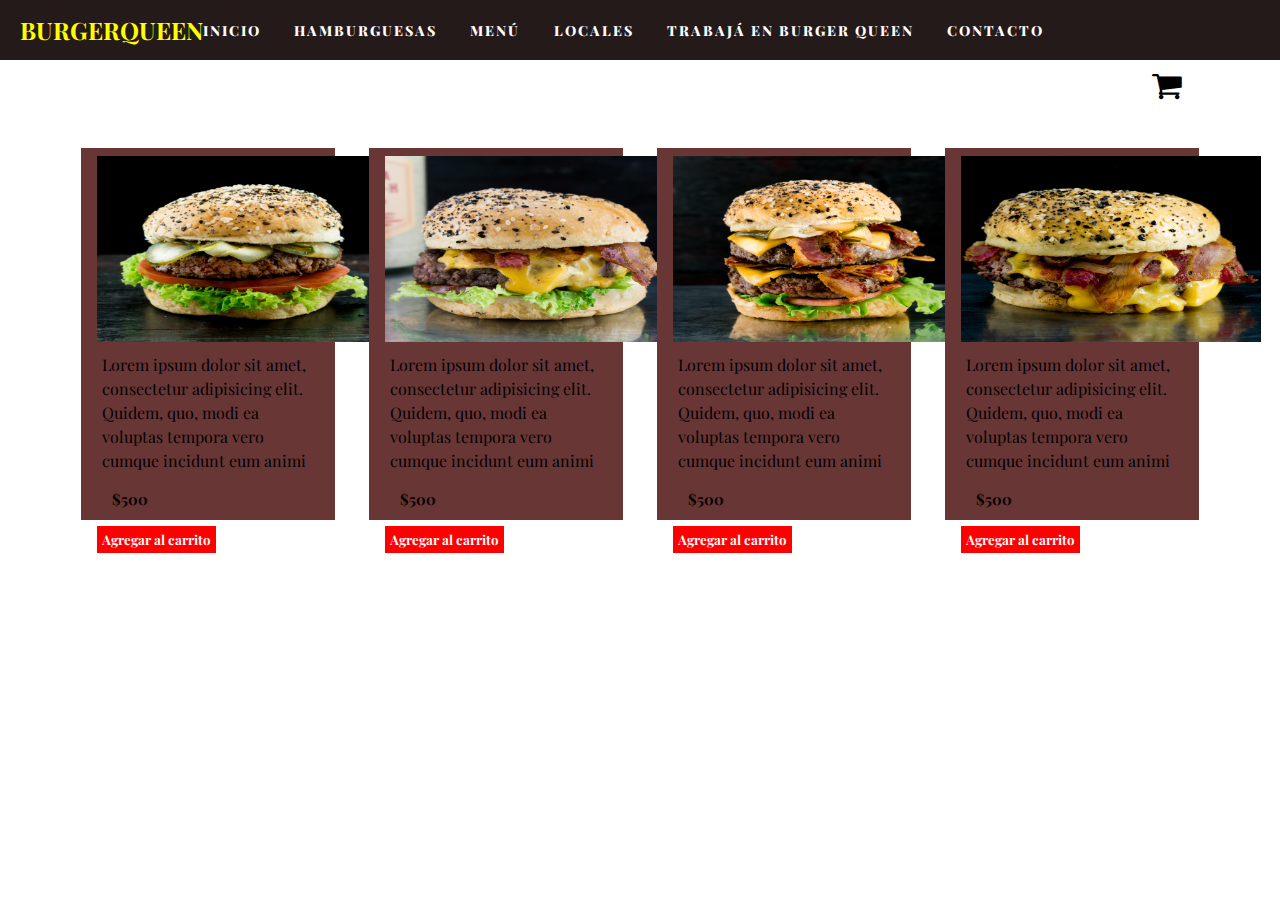
==== preentrega.html @ a66c848e "pre entrega" ====
<!DOCTYPE html>
<html lang="en">
<head>
    <meta charset="UTF-8">
    <meta http-equiv="X-UA-Compatible" content="IE=edge">
    <meta name="viewport" content="width=device-width, initial-scale=1.0">
    <link rel="preconnect" href="https://fonts.gstatic.com">
    <link rel="preconnect" href="https://fonts.gstatic.com">
    <link rel="stylesheet" type="text/css" href="estilo.css">
    <link href="https://fonts.googleapis.com/css2?family=Playfair+Display:wght@400;600;700&display=swap" rel="stylesheet">
    <title>BURGER QUEEN</title>
	<meta charset="UTF-8">
</head>
<header>

    <nav>
        <div class="logo">
            <h2>BURGERQUEEN</h2>
            <!-- <img src="./imagenes/logo burger queen.png" alt="" width="65" height="55"> -->
        </div>
        <ul>
            <li><a>inicio</a></li>
            <li><a>hamburguesas</a></li>
            <li><a>menú</a></li>
            <li><a>locales</a></li>
            <li><a>trabajá en Burger Queen</a></li>
            <li><a>contacto</a></li>
        </ul>
    </nav>
</header>
<h1><i class=" fa fa-shopping-cart"></i></h1>
    <body>
        <section>
            <div class="item">
                <img src="imagenes/imagenes/clasica-3.jpg">
                <p>Lorem ipsum dolor sit amet, consectetur adipisicing elit. Quidem, quo, modi ea voluptas tempora vero cumque incidunt eum animi</p>
                <h6>$500</h6>
                <span></span>
                <button>Agregar al carrito</button>
            </div>
            <div class="item">
                <img src="imagenes/imagenes/completa.jpg">
                <p>Lorem ipsum dolor sit amet, consectetur adipisicing elit. Quidem, quo, modi ea voluptas tempora vero cumque incidunt eum animi</p>
                <h6>$500</h6>
                <span></span>
                <button>Agregar al carrito</button>
            </div>
            <div class="item">
                <img src="imagenes/imagenes/la-demente.jpg">
                <p>Lorem ipsum dolor sit amet, consectetur adipisicing elit. Quidem, quo, modi ea voluptas tempora vero cumque incidunt eum animi</p>
                <h6>$500</h6>
                <span></span>
                <button>Agregar al carrito</button>
            </div>
            <div class="item">
                <img src="imagenes/imagenes/doble-cheddar-doble-panceta.jpg">
                <p>Lorem ipsum dolor sit amet, consectetur adipisicing elit. Quidem, quo, modi ea voluptas tempora vero cumque incidunt eum animi</p>
                <h6>$500</h6>
                <span></span>
                <button>Agregar al carrito</button>
            </div>
        </section>
        <div class="select">
            
        </div>
    </body>
</html>
<script type="text/javascript" src="main.js"></script>
---- estilo.css ----
@import url('https://stackpath.bootstrapcdn.com/font-awesome/4.7.0/css/font-awesome.min.css');
*{
    margin: 0;
    padding: 0;
    box-sizing: border-box;
    list-style: none;
    font-family: 'Playfair Display', serif;
}
body{
    line-height: 1.5;
    font-weight: 400;
}
header{
    width: 100vw;
    background-color: rgb(37, 26, 26);
    height: 60px;
    position: fixed;
    display: flex;
    align-items: center;
    z-index: 10;
}

header nav{
    width: 80vw;
    display: flex;
    justify-content: space-around;
    align-items: center;
	color: yellow;
}

nav{
    margin-right: 18%;
    margin-left: 20px;
    
    
}
nav.logo h2{
	color: rgb(41, 194, 21);
}
nav .logo img{
    width: 13vw;
    margin: 3px;
	height: 13vw;
}

nav ul{
    width: 80vw;
    display: flex;
    flex-direction: row;
    justify-content: space-between;
    align-items: center;    
}

nav ul li{
    font-weight: 800;
    font-size: 14px;
    letter-spacing: 2px;
    color: rgb(255, 255, 255);
    text-transform: uppercase;
}
	h1{
		width: 3%;
	    position: relative;
	    top: 60px;
	    left: 90%;
	    cursor: pointer;
		/* width: 80vw;
		display: flex;
		flex-direction: row;
		justify-content: space-between;
		align-items: center;    
		left: 90%; */
	}
	h1:before{
		content: attr(data-count);
	    color: #80fd37;
	    position: absolute;
	    right: 16px;
	    font-size: 15px;
	    text-align: center;
	    top: -12px;
	    width: 20px;
	    height: 20px;
	    background: rgb(223, 37, 198);
	    border-radius: 50%;
	    opacity: 0;
	}
	h1.zero:before{
		opacity: 1;
	}
		section{
			margin: 100px auto;
			width: 90%;
			height: 400px;
			display: flex;
			justify-content: space-around;
		}
		section div{
			width: 22%;
			height: 93%;
			background:#693636;
			padding: 0.5rem 1rem 1rem 1rem;
			position: relative;
		}
		img{
			width: 300px;
			height: 186px;
		}

		p{
			margin: 5px;
		}
		h6{
		    width: 50px;
		    padding: 5px;
		    margin: 10px;
		    font-size: 15px;
		}
		button{
			padding: 5px;
		    background: red;
		    border: none;
		    outline: none;
		    font-weight: bold;
		    color: #fafafa;
		    cursor: pointer;
			
		}
		section div span{
			position: absolute;
		    top: 14px;
		    left: 13px;
		    background: red;
		    width: 300px;
		    height: 186px;
		    display: none;
		}
		section div span img{
			width: 100%;
			height: 100%;
		}
		section div:nth-child(1)>span.active{
			animation: first 0.5s ease-in;
			z-index: 2;
			display: block;

		}
		section div:nth-child(2)>span.active{
			animation: second 0.5s ease-in;
			z-index: 2;
			display: block;

		}
		section div:nth-child(3)>span.active{
			animation: third 0.5s ease-in;
			z-index: 2;
			display: block;

		}
		section div:nth-child(4)>span.active{
			animation: four 0.5s ease-in;
			z-index: 2;
			display: block;

		}
		@keyframes first{
			to{
				width: 30px;
			    height: 20px;
			    left: 1290px;
			    top: -70px;
			}
		}
		@keyframes second{
			to{
				width: 30px;
			    height: 20px;
			    left: 948px;
			    top: -70px;
			}
		}
		@keyframes third{
			to{
				width: 30px;
			    height: 20px;
			    left: 606px;
			    top: -70px;
			}
		}
		@keyframes four{
			to{
				width: 30px;
			    height: 20px;
			    left: 265px;
			    top: -70px;
			}
		}

		
		.select{
			width: 60%;
			height: 580px;
			padding: 5%;
			background: #222;
			position: absolute;
			top: -1000px;
			left: 20%;
			transition: 0.5s;
			overflow-y: auto;
			margin: auto;
		}
		.select.display{
			top: 10px;
		}
		.select div{
			width: 100%;
			height: 200px;
			display: flex;
			padding: 5px;
			border: 1px solid white;
			position: relative;
			margin: 5px auto;
		}
		.select div img{
			width: 300px;
			height: 100%;
		}
		.select div p{
			padding: 35px;
			color: white;
		}
		.select div h6,
		.select div button{
			position: absolute;
			left: 45%;
			top: 50%;
			color: white;
		}
		.select div button{
			left: 60%;
			top: 55%;
		}
		.select div span{
			display: none;
		}
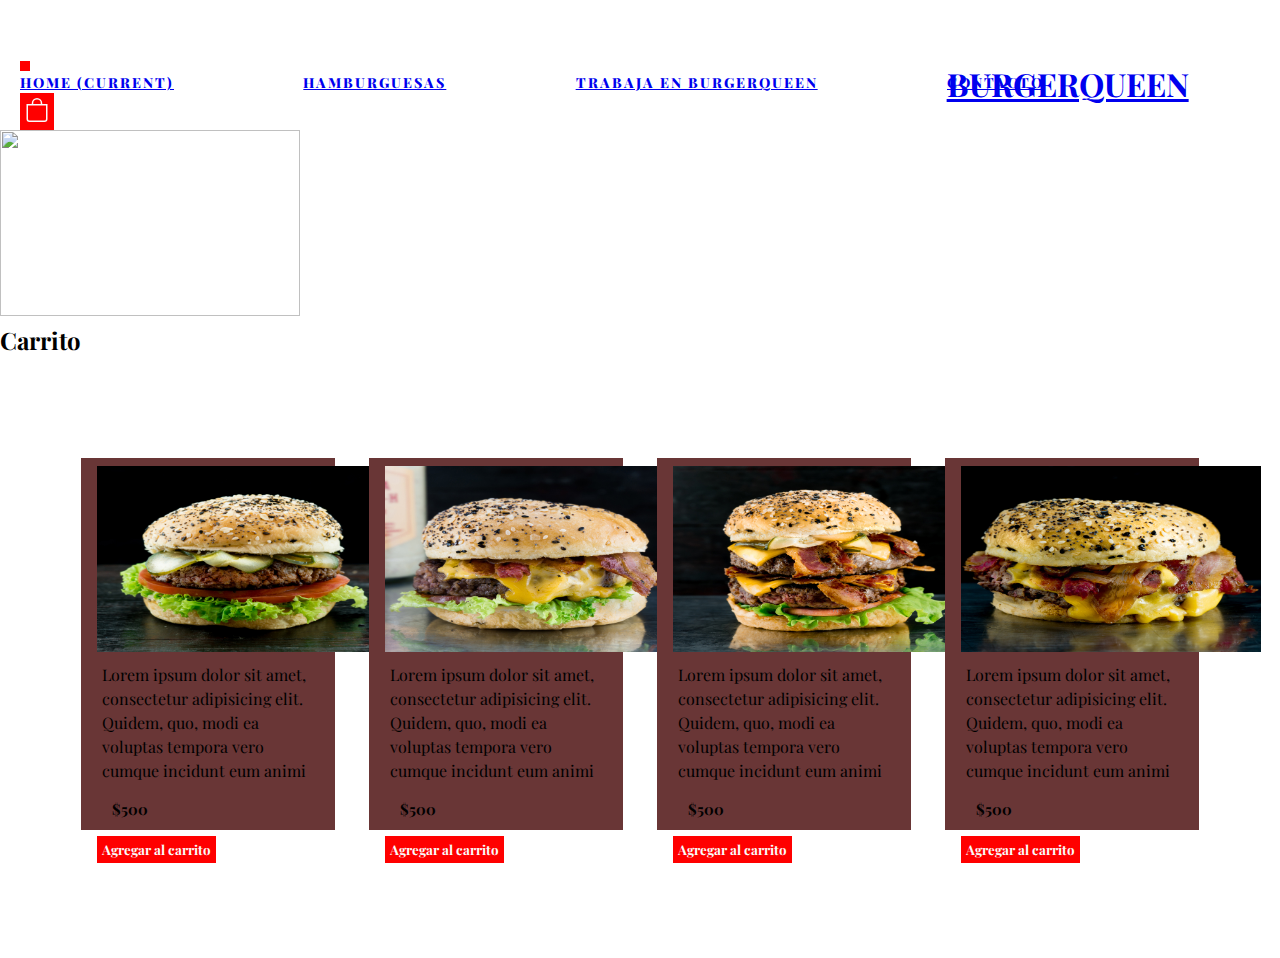
==== commit 5f29efb5: "nuevo cambio" ====
--- a/preentrega.html
+++ b/preentrega.html
@@ -11,24 +11,60 @@
     <title>BURGER QUEEN</title>
 	<meta charset="UTF-8">
 </head>
-<header>
-
-    <nav>
-        <div class="logo">
-            <h2>BURGERQUEEN</h2>
-            <!-- <img src="./imagenes/logo burger queen.png" alt="" width="65" height="55"> -->
+<div class="container-fluid sticky-top">
+    <div class="row">
+      <nav class="navbar navbar-expand-lg navbar-dark bg-dark ">
+        <div class="container">
+          <a class="navbar-brand" href="#"><h1>BURGERQUEEN</h1></a>
+          <button class="navbar-toggler" type="button" data-bs-toggle="collapse" data-bs-target="#navbarColor03" aria-controls="navbarColor03" aria-expanded="false" aria-label="Toggle navigation">
+            <span class="navbar-toggler-icon"></span>
+          </button>
+          <div class="collapse navbar-collapse" id="navbarColor03">
+            <ul class="navbar-nav me-auto">
+              <li class="nav-item">
+                <a class="nav-link active" href="index.html">Home
+                  <span class="visually-hidden">(current)</span>
+                </a>
+              </li>
+              <li class="nav-item">
+                <a class="nav-link" href="#">Hamburguesas</a>
+              </li>
+              <li class="nav-item">
+                <a class="nav-link" href="#">Trabaja en BurgerQueen</a>
+              </li>
+              <li class="nav-item">
+                <a class="nav-link" href="#">Contacto</a>
+              </li>
+            </ul>
+          </div>
+          <div class="cart-nav">
+            <button class="cart-nav-button" id="cart-nav-btn" >
+              <div id="cart-total-price" class="cart-total-nav">
+                <svg xmlns="http://www.w3.org/2000/svg" width="24" height="24" fill="currentColor" class="bi bi-bag" viewBox="0 0 16 16">
+                <path d="M8 1a2.5 2.5 0 0 1 2.5 2.5V4h-5v-.5A2.5 2.5 0 0 1 8 1zm3.5 3v-.5a3.5 3.5 0 1 0-7 0V4H1v10a2 2 0 0 0 2 2h10a2 2 0 0 0 2-2V4h-3.5zM2 5h12v9a1 1 0 0 1-1 1H3a1 1 0 0 1-1-1V5z"/>
+                </svg>
+              </div>
+            </button>
+          </div>
         </div>
-        <ul>
-            <li><a>inicio</a></li>
-            <li><a>hamburguesas</a></li>
-            <li><a>menú</a></li>
-            <li><a>locales</a></li>
-            <li><a>trabajá en Burger Queen</a></li>
-            <li><a>contacto</a></li>
-        </ul>
-    </nav>
-</header>
-<h1><i class=" fa fa-shopping-cart"></i></h1>
+      </nav>
+    </div>
+    <!-- CART -->
+    <div class="row cart-container" id="cart-nav">
+      <div class="col-4 cart-display p-2" id="cart-display">
+        <div class="cart-close-btn">
+          <img src="" alt="" srcset="">
+        </div>
+        <div class="cart-text">
+          <h2 class="title-section">Carrito</h2>
+        </div>
+        <div id="cart-count-table" class="cart-item-table">
+        </div>
+      </div>
+    </div>
+  <!-- CART END -->
+  </div>
+  <!-- NAV END -->
     <body>
         <section>
             <div class="item">
